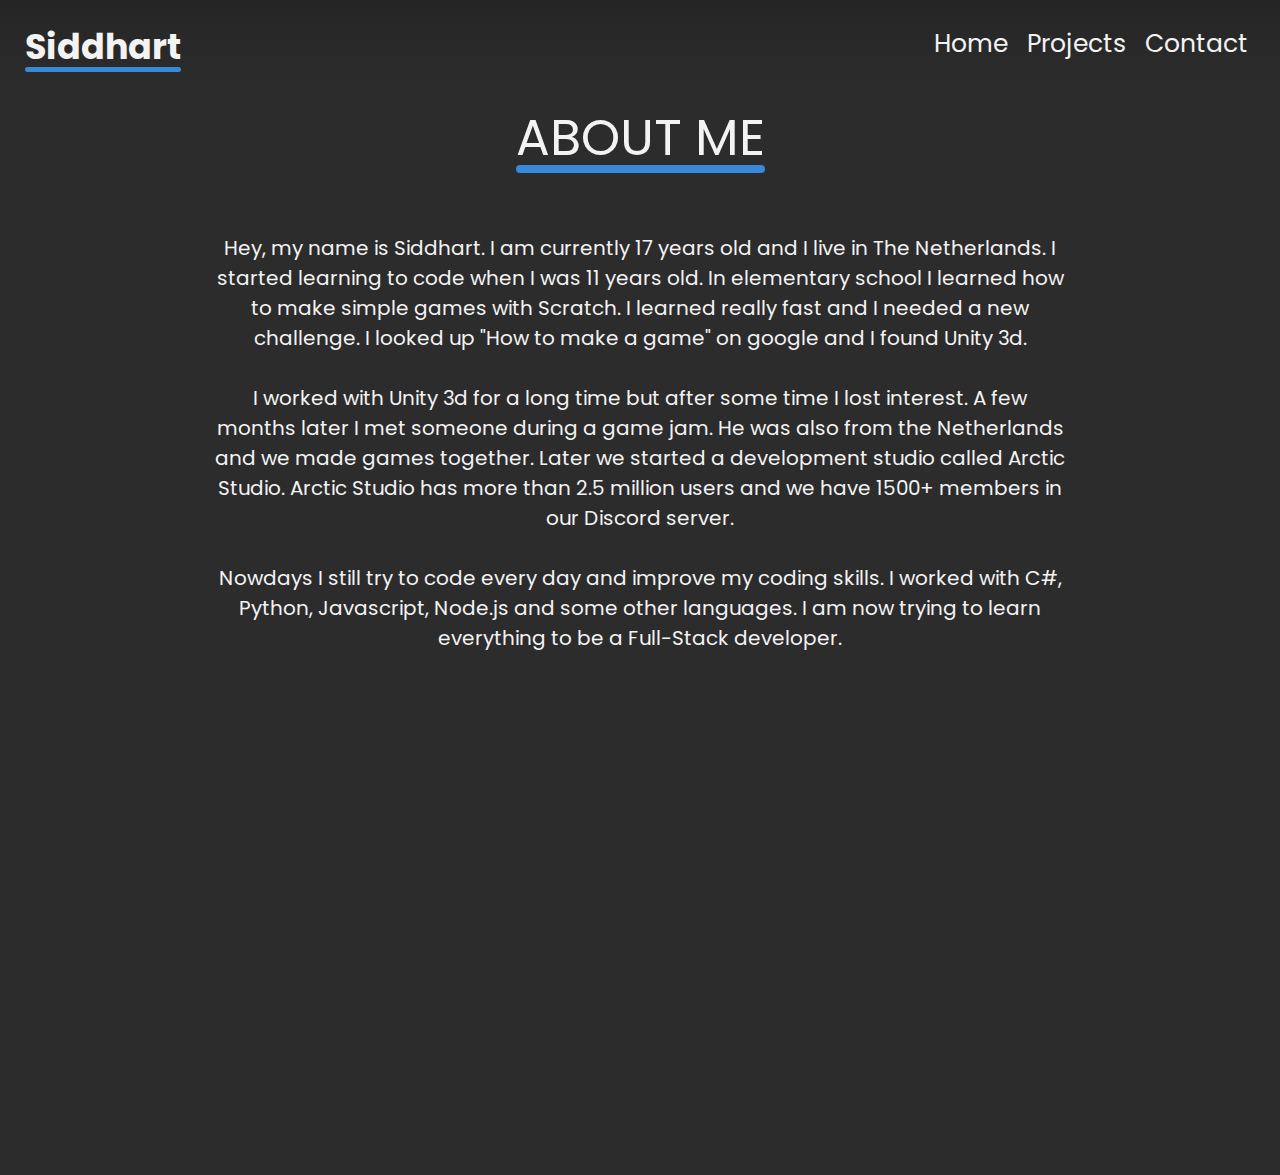
==== aboutme.html @ 413db073 "added some seo to the website" ====
<!DOCTYPE html>
<html lang="en">

<head>
    <meta charset="UTF-8">
    <meta http-equiv="X-UA-Compatible" content="IE=edge">
    <meta name="viewport" content="width=device-width, initial-scale=1.0">

    <link rel="stylesheet" href="https://use.fontawesome.com/releases/v5.8.1/css/all.css">
    <link rel="stylesheet" type="text/css" href="./css/index.css">
    <link rel="stylesheet" type="text/css" href="./css/projects.css">

    <!-- SEO-->
    <title>Siddhart's Portfolio - About Me</title>

    <link rel="apple-touch-icon" sizes="180x180" href="./favicon/apple-touch-icon.png">
    <link rel="icon" type="image/png" sizes="32x32" href="./favicon/favicon-32x32.png">
    <link rel="icon" type="image/png" sizes="16x16" href="./favicon/favicon-16x16.png">
    <link rel="manifest" href="./favicon/site.webmanifest">
    <link rel="mask-icon" href="./favicon/safari-pinned-tab.svg" color="#3b3b3b">
    <link rel="shortcut icon" href="./favicon/favicon.ico">
    <meta name="msapplication-TileColor" content="#cbfffe">
    <meta name="msapplication-config" content="./favicon/browserconfig.xml">
    <meta name="theme-color" content="#ffffff">

    <meta property="og:title" content="Siddhart's Portfolio" />
    <meta property="og:type" content="website" />
    <meta property="og:description" content="Get more information about me and check out my projects" />
    <meta property="og:url" content="https://siddhart.dev/" />
    <meta property="og:image" content="https://siddhart.dev/images/EMBED.png" />

    <meta name="keywords"
        content="Siddhart, siddhart, SiddhartSSG, Siddhart ssg, Arctic Studio siddhart, Sidd, Siddhartt, siddhartt, Free Games Bot Siddhart, Siddhart G, Siddhart SSG">
    <meta name="author" content="Siddhart SSG - Developer">
    <meta name="description" content="Hey, My name is Siddhart and I am a web developer.">
</head>

<body>
    <div class="content">
        <div class="main">
            <div class="nav">
                <div class="Left unselectable">
                    <h1 class="Title"><a href="/">Siddhart</a></h1>
                </div>
                <div class="Right unselectable">
                    <div class="LinkContainer">
                        <a href="/">Home</a>
                        <a href="/projects.html">Projects</a>
                        <a href="/contact.html">Contact</a>
                    </div>
                </div>
            </div>
        </div>

        <div class="AboutMe aboutmePage">
            <p class="paragraphTitle">ABOUT ME</p>
            <p class="paragraph">Hey, my name is Siddhart. I am currently 17 years old and I live in The Netherlands. I
                started learning
                to code when I was 11 years old. In elementary school I learned how to make simple games with Scratch. I
                learned really fast and I needed a new challenge. I looked up "How to make a game" on google and I found
                Unity 3d.
                <br>
                <br>
                I worked with Unity 3d for a long time but after some time I lost interest. A few months later I met
                someone during a game jam. He was also from the Netherlands and we made games together. Later we started
                a development studio called Arctic Studio. Arctic Studio has more than 2.5 million users and we have
                1500+ members in our Discord server.
                <br>
                <br>
                Nowdays I still try to code every day and improve my coding skills. I worked with C#, Python,
                Javascript, Node.js and some other languages. I am now trying to learn everything to be a Full-Stack
                developer.
            </p>
        </div>


        <footer>
            <div class="footericons">
                <a href="https://twitter.com/SiddhartSSG" target="_blank">
                    <div class="footericon"><i class="fab fa-twitter"></i></div>
                </a>
                <a href="https://discordapp.com/invite/wzF9qfC" target="_blank">
                    <div class="footericon"><i class="fab fa-discord"></i></div>
                </a>
                <a href="https://nl.linkedin.com/in/siddhart-ssg" target="_blank">
                    <div class="footericon" target="_blank"><i class="fab fa-linkedin"></i></div>
                </a>
                <a href="https://github.com/Siddhart" target="_blank">
                    <div class="footericon"><i class="fab fa-github"></i></div>
                </a>
            </div>
            <p class="footerCreds">© 2021 Siddhart. All Rights Reserved.</p>
        </footer>
    </div>
</body>

</html>
<script src="./js/index.js"></script>

<style>
    .main {
        position: relative;
        min-width: 0%;
        min-height: 0%;
        width: fit-content;
        height: fit-content;
    }
</style>
---- css/index.css ----
@import url('https://fonts.googleapis.com/css2?family=Poppins&display=swap');
:root {
    --background: #2C2C2C;
    --darkbackground: #1D1D1D;
    --blue: #3989da;
    --offwhite: #F3F3F3;
    --linkColor: #00C2FF;
    --projectsBackround: #292929;
}

* {
    font-family: 'Poppins', sans-serif;
    margin: 0;
    padding: 0;
}

::-webkit-scrollbar {
    width: 5px;
}

::-webkit-scrollbar-track {
    background: #dcdcdc;
    border-radius: 5px;
    margin-top: 90px;
}

::-webkit-scrollbar-thumb {
    background: #464646;
    border-radius: 5px
}

::-webkit-scrollbar-thumb:hover {
    background: #555
}

.content {
    width: 100%;
    height: 100%;
}

.url {
    color: var(--linkColor);
}

.unselectable {
    user-select: none;
    -moz-user-select: none;
    -khtml-user-select: none;
    -webkit-user-select: none;
    -o-user-select: none;
}

html, body {
    height: 100%;
    width: 100%;
    border: none;
    overflow-x: hidden;
    color: var(--offwhite);
    font-family: 'Montserrat', sans-serif;
    background: var(--background);
    scroll-behavior: smooth;
    min-height: 100vh;
}

.nav {
    position: fixed;
    width: 100%;
    height: fit-content;
    padding-bottom: 20px;
    background: rgb(38, 37, 37);
    background: linear-gradient(180deg, rgba(38, 37, 37, 1) 0%, rgba(44, 44, 44, 1) 100%);
    z-index: 10;
}

.Left {
    float: left;
    margin-top: 20px;
    margin-left: 25px;
}

.Title {
    font-size: 35px;
    border-radius: 10px;
    height: 5px;
    width: fit-content;
    box-shadow: 0 47px 0 0 var(--blue);
}

.navunderline {
    border-radius: 20px;
    height: 8px;
    width: fit-content;
    box-shadow: 0px 35px 0 -15px var(--blue);
}

typewriter {
    color: var(--blue);
}

.Title a {
    text-decoration: none;
    color: var(--offwhite);
}

.Right {
    float: right;
    margin-top: 25px;
    margin-right: 25px;
}

.LinkContainer {
    float: left;
}

.LinkContainer a {
    color: var(--offwhite);
    text-decoration: none;
    font-size: 25px;
    margin-left: 7.5px;
    margin-right: 7.5px;
}

.LinkContainer a:hover {
    cursor: pointer;
}

.hero {
    width: 100%;
    position: absolute;
    top: 50%;
    transform: translate(0px, -50%);
    text-align: center;
}

.hero .hero-title {
    font-size: 65px;
    text-shadow: 0px 4px 4px #0000004b;
    animation: HeyText 0.75s 1 0s ease;
}

.hero .hero-desc {
    margin-top: -10px;
    font-size: 35px;
    animation: HeyText 0.75s 1 0s ease;
}

.hero button {
    font-weight: lighter;
    margin-top: 25px;
    font-size: 25px;
    color: white;
    background-color: transparent;
    border: none;
    border: 1px solid var(--blue);
    padding: 2.5px 10px 2.5px 10px;
    border-radius: 5px;
    animation: HeyText 0.75s 1 0s ease;
}

.hero button {
    transition: 0.1s;
}

.hero button:hover {
    transition: 0.1s;
    cursor: pointer;
}

.hero button:focus {
    outline: none;
}

.hero-social {
    animation: FadeIn 1s 1 0s ease;
    position: absolute;
    z-index: 1;
    overflow: hidden;
    text-align: center;
    display: flex;
    justify-content: center;
    width: fit-content;
    left: 50%;
    transform: translate(-50%);
    margin-top: 225px;
}

.hero-social a {
    color: white;
}

.hero-social {
    display: flex;
    align-items: center;
    justify-content: center;
    text-transform: uppercase;
}

.hero-social:after, .hero-social:before {
    content: '';
    width: 25px;
    height: 3px;
    background: var(--blue);
    margin: 0 10px;
}

.IconContainer {
    width: 52px;
    height: 50px;
    justify-content: center;
    margin-left: 5px;
    margin-right: 5px;
    border: 2px solid var(--blue);
    border-radius: 50%;
}

.IconContainer:hover {
    color: rgb(155, 155, 155);
    cursor: pointer;
}

.fab {
    text-align: center;
    vertical-align: middle;
    font-size: 30px;
    margin-top: 10px;
}

.main {
    position: relative;
    min-width: 100%;
    min-height: 100%;
    width: fit-content;
    height: fit-content;
}

/* About Me */

.AboutMe {
    margin-top: 100px;
    height: fit-content;
    position: relative;
}

.paragraphTitle {
    margin-left: auto;
    margin-right: auto;
    font-size: 50px;
    border-radius: 10px;
    height: 8px;
    width: fit-content;
    box-shadow: 0 65px 0 0 var(--blue);
}

.paragraph {
    text-align: center;
    margin-top: 125px;
    margin-left: 65px;
    margin-right: 65px;
    font-size: 20px;
    width: 850px;
    margin-left: auto;
    margin-right: auto;
}

.Skills {
    margin-top: 100px;
    height: fit-content;
    position: relative;
    padding-bottom: 100px;
}

.skillsIconsFlexbox {
    width: 100%;
    height: fit-content;
    margin-top: 150px;
    display: flex;
    justify-content: center;
}

.skillsIconsFlexbox svg {
    width: 80px;
    height: 80px;
    margin-left: 15px;
    margin-right: 15px;
}

#progress {
    background: #1F1F1F;
    border-radius: 13px;
    height: 9px;
    width: 80px;
    margin-left: auto;
    margin-right: auto;
}

#progress:after {
    content: '';
    display: block;
    background: var(--progressColor);
    width: var(--progressAmount);
    height: 100%;
    border-radius: 9px;
}

/* Project cards */

.Projectscontainer {
    margin-top: 175px;
}

.ProjectCard {
    margin-left: auto;
    margin-right: auto;
    background-color: var(--projectsBackround);
    width: 1050px;
    height: 325px;
    margin-top: 40px;
    margin-bottom: 10px;
    box-shadow: 7.5px 7.5px 20px black;
}

.ProjectCard {
    transition: 0.25s;
}

.ProjectCard:hover {
    box-shadow: none;
    transition: 0.25s;
    box-shadow: 7.5px 7.5px 30px black;
}

.Cardtitle {
    font-size: 30px;
    margin-left: 20px;
    margin-top: 10px;
}

.CardParagraph {
    font-size: 17px;
    margin-top: 10px;
    margin-left: 20px;
    color: #C6C6C6;
    width: 425px;
    height: 150px;
    overflow: hidden;
}

.links {
    margin-left: 20px;
    font-size: 20px;
}

.links p a {
    color: var(--linkColor);
    text-decoration: none;
}

.links p a:hover {
    color: #3277BB;
}

.LeftCard {
    float: left;
}

.RightCard {
    float: right;
    height: 325px;
    width: 580px;
    overflow: hidden;
    text-align: center;
    position: relative;
}

.RightCard img {
    height: 100%;
}

.ProjectTechContainer {
    position: inherit;
    display: flex;
    margin-left: 15px;
    margin-top: 15px;
}

.ProjectTechContainer svg {
    width: 42px;
    height: 42px;
    margin-left: 5px;
    margin-right: 5px;
}

.moreProjects {
    text-align: center;
    font-size: 25px;
    margin-top: 55px;
    margin-bottom: 100px;
}

footer {
    width: 100%;
    height: fit-content;
    padding: 50px 0px 25px 0px;
    background-color: var(--darkbackground);
}

.footericons {
    display: flex;
    width: fit-content;
    height: fit-content;
    margin-left: auto;
    margin-right: auto;
}

.footericons a{
    color: white;
}

.footericon {
    margin-left: 10px;
    margin-right: 10px;
}

.footericon:hover {
    color: rgb(155, 155, 155);
    cursor: pointer;
}

.footerCreds {
    text-align: center;
    margin-top: 35px;
}


/* EMAIL FORM */

.emailForm{
    margin-top: 100px;
    width: fit-content;
    margin-left: auto;
    margin-right: auto;
}

.emailForm input{
    width: 250px;
    height: 35px;
    margin-bottom: 15px;
    background-color: transparent;
    color: white;
    border: 2px solid white;
    border-radius: 5px;
}

.emailForm input:focus{
    outline: none;
}

.emailForm input[type="text"]{
    padding-left: 10px
}

.emailForm textarea{
    width: 265px;
    max-width: 265px;
    height: fit-content;
    background-color: transparent;
    color: white;
    border: 2px solid white;
    border-radius: 5px;
    height: 100px;
    max-height: 200px;
}

.yep{
    text-align: center;
    margin-top: 50px;
}

.toAboutMe{
    margin-top: 25px;
    text-align: center;
    margin-left: auto;
    margin-right: auto;
    font-size: 21px;
}

.toAboutMe a{
    color: var(--linkColor);
}

.nav{
    top: 0;
}

.paragraphTitle{
    margin-top: 100px;
}

/* RESPONSIVE */

@media screen and (max-width: 1100px) {

    .RightCard{
        width: 525px;
    }

    .LeftCard {
        float: none;
    }

    .ProjectCard {
        width: fit-content;
        height: fit-content;
        margin-left: auto;
        margin-right: auto;
        padding-left: 10px;
        padding-right: 10px;
    }
    .RightCard {
        float: none;
        margin-top: 25px;
        width: 100%;
        height: 325px;
        overflow: hidden;
        padding-bottom: 10px;
    }
    .RightCard img {
        width: auto;
        border-radius: 5px;
    }
}

@media screen and (max-width: 650px) {

    .Title{
        display: none;
    }
    .ProjectCard {
        width: 95%;
        height: fit-content;
        margin-left: auto;
        margin-right: auto;
        padding-left: 10px;
        padding-right: 10px;
    }
    .CardParagraph {
        width: 90%;
    }
    .RightCard {
        width: 95%;
        margin-left: auto;
        margin-right: auto;
    }
    .hero-social {
        margin-top: 250px;
    }
    .hero .hero-title {
        font-size: 45px;
        text-shadow: 0px 4px 4px #0000004b;
    }
    .hero .hero-desc {
        font-size: 25px;
        text-shadow: 0px 4px 4px #0000004b;
    }
    .hero .hero-button {
        font-size: 20px;
    }
    
    /*nav*/
    .LinkContainer {
        float: none;
        text-align: center;
        margin-left: auto;
        margin-right: auto;
    }
    .LinkContainer a {
        color: var(--offwhite);
        text-decoration: none;
        font-size: 25px;
        margin-left: 7.5px;
        margin-right: 7.5px;
    }
    .Right {
        float: none;
        margin-top: 25px;
        margin-right: 0px;
    }
    .Title {
        font-size: 35px;
        border-radius: 10px;
        height: 5px;
        width: 100%;
        box-shadow: 0 47px 0 0 var(--blue);
    }
    .Left {
        width: fit-content;
        margin-top: 20px;
        margin-left: 25px;
    }
    .skillsIconsFlexbox {
        width: 100%;
        height: fit-content;
        margin-top: 150px;
        display: grid;
        grid-template-columns: repeat(2, 160px);
        justify-content: center;
    }
    .skillsIconsFlexbox svg {
        margin-left: auto;
        margin-right: auto;
        text-align: center;
        width: 80px;
        height: 80px;
        margin-left: 15px;
        margin-right: 15px;
    }
    .SkillIcon {
        margin-top: 35px;
        margin-left: auto;
        margin-right: auto;
        text-align: center;
    }
}

@media screen and (max-width: 850px) {
    .paragraph{
        width: 90%;
    }
}

@media screen and (max-width: 515px) {
    .ProjectCard {
        width: 75%;
        padding-bottom: 15px;
    }
    .RightCard {
        display: none;
    }
    .links {
        margin-top: 10px;
    }
    .hero-social {
        margin-top: 100px;
    }
    .paragraph {
        text-align: center;
        margin-top: 125px;
        margin-left: 10px;
        margin-right: 10px;
        font-size: 18px;
    }
}

/* ANIMATIONS */

@keyframes HeyText {
    0% {
        transform: translateY(-50px);
        opacity: 0;
    }
    99% {
        opacity: 1;
        transform: rotate(xx) translateY(0px);
    }
}

@keyframes FadeIn {
    0% {
        opacity: 0;
    }
    99% {
        opacity: 1;
    }
}

.aboutmePage{
    height: 100%;
}

.contactmePage{
    height: 100%;
}

.sendEmailButton{
   margin-left:auto;
   margin-right: auto;
   width: fit-content;

   margin-top:30px;
}

.sendEmailButton button{
    font-size: 21px;
    color: white;
    text-decoration: none;
    padding: 5px 10px;
    background-color: var(--blue);
    border-radius: 7.5px;

    border: none;
}

.sendEmailButton:hover{
    transform: scale(1.05);
    transition: 0.1s;
}
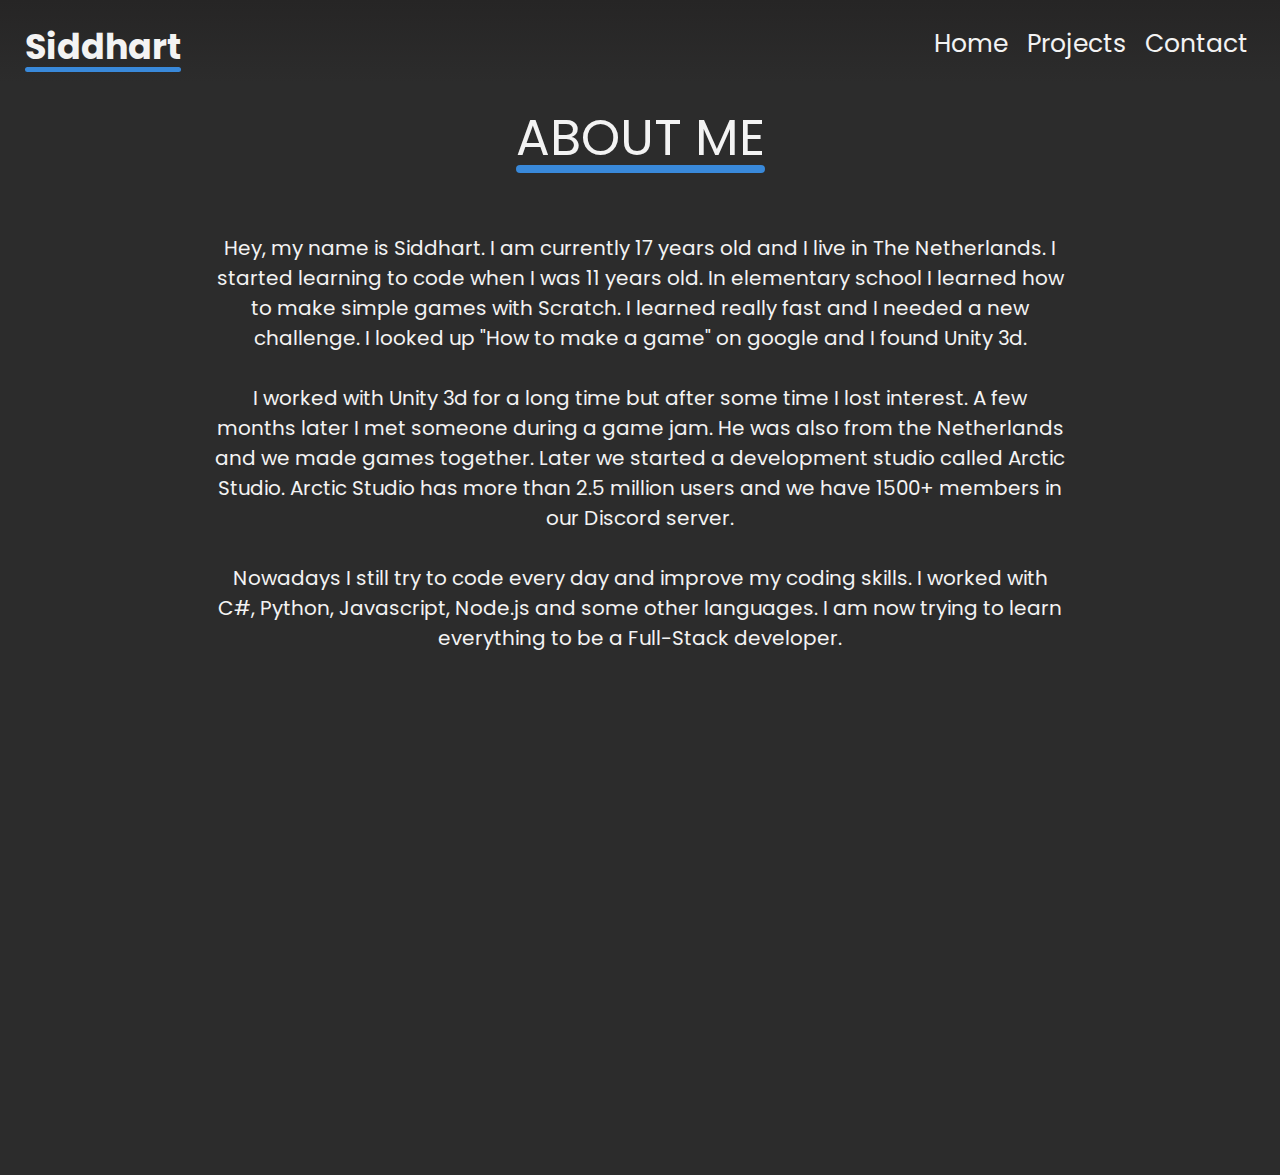
==== commit f3df49de: "Update aboutme.html" ====
--- a/aboutme.html
+++ b/aboutme.html
@@ -67,7 +67,7 @@
                 1500+ members in our Discord server.
                 <br>
                 <br>
-                Nowdays I still try to code every day and improve my coding skills. I worked with C#, Python,
+                Nowadays I still try to code every day and improve my coding skills. I worked with C#, Python,
                 Javascript, Node.js and some other languages. I am now trying to learn everything to be a Full-Stack
                 developer.
             </p>
@@ -76,16 +76,16 @@
 
         <footer>
             <div class="footericons">
-                <a href="https://twitter.com/SiddhartSSG" target="_blank">
+                <a href="https://twitter.com/SiddhartSSG" target="_blank" rel="noopener">
                     <div class="footericon"><i class="fab fa-twitter"></i></div>
                 </a>
-                <a href="https://discordapp.com/invite/wzF9qfC" target="_blank">
+                <a href="https://discordapp.com/invite/wzF9qfC" target="_blank" rel="noopener">
                     <div class="footericon"><i class="fab fa-discord"></i></div>
                 </a>
-                <a href="https://nl.linkedin.com/in/siddhart-ssg" target="_blank">
-                    <div class="footericon" target="_blank"><i class="fab fa-linkedin"></i></div>
+                <a href="https://nl.linkedin.com/in/siddhart-ssg" target="_blank" rel="noopener">
+                    <div class="footericon" target="_blank" rel="noopener"><i class="fab fa-linkedin"></i></div>
                 </a>
-                <a href="https://github.com/Siddhart" target="_blank">
+                <a href="https://github.com/Siddhart" target="_blank" rel="noopener">
                     <div class="footericon"><i class="fab fa-github"></i></div>
                 </a>
             </div>
@@ -105,4 +105,4 @@
         width: fit-content;
         height: fit-content;
     }
-</style>+</style>
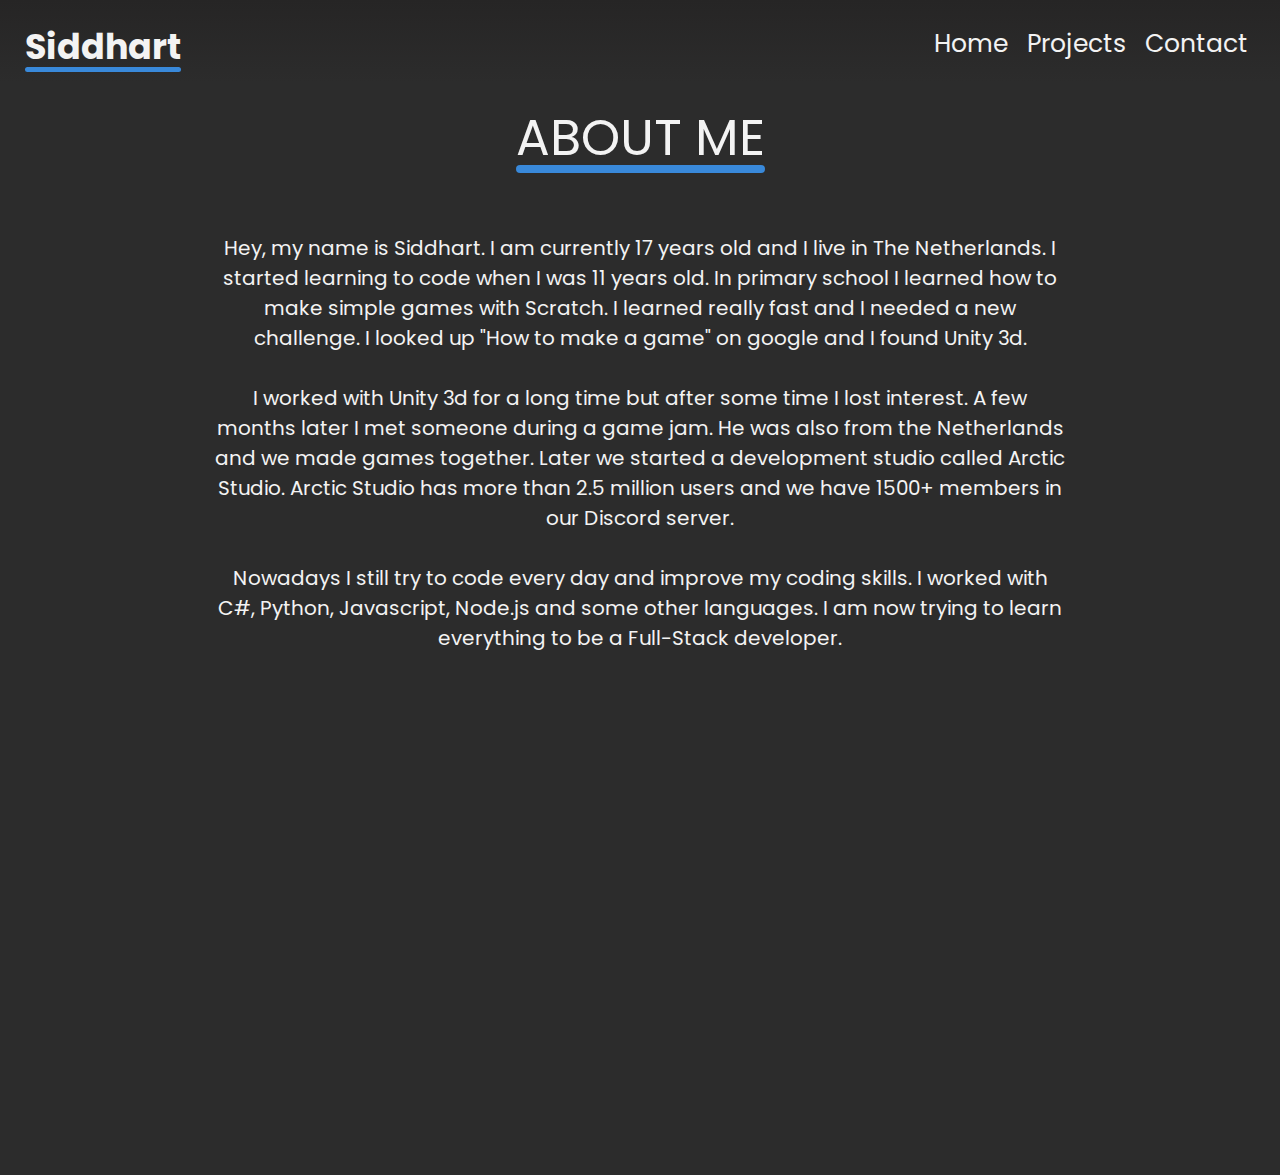
==== commit 27b755c0: "Update aboutme.html" ====
--- a/aboutme.html
+++ b/aboutme.html
@@ -56,7 +56,7 @@
             <p class="paragraphTitle">ABOUT ME</p>
             <p class="paragraph">Hey, my name is Siddhart. I am currently 17 years old and I live in The Netherlands. I
                 started learning
-                to code when I was 11 years old. In elementary school I learned how to make simple games with Scratch. I
+                to code when I was 11 years old. In primary school I learned how to make simple games with Scratch. I
                 learned really fast and I needed a new challenge. I looked up "How to make a game" on google and I found
                 Unity 3d.
                 <br>
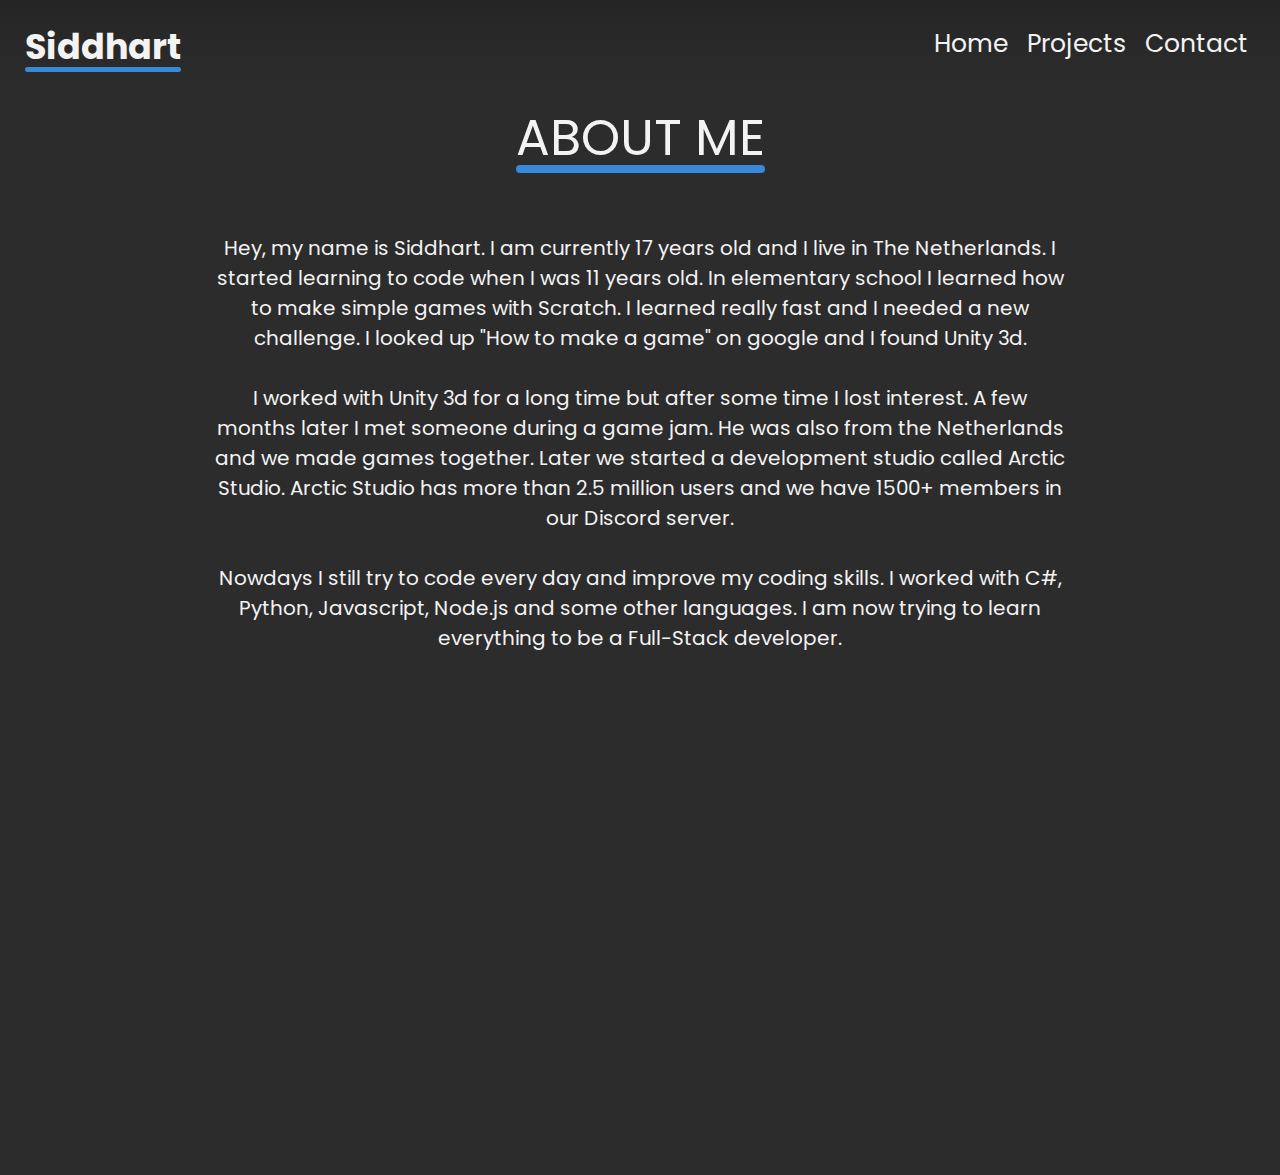
==== commit c89b6557: "Added GA" ====
--- a/aboutme.html
+++ b/aboutme.html
@@ -56,7 +56,7 @@
             <p class="paragraphTitle">ABOUT ME</p>
             <p class="paragraph">Hey, my name is Siddhart. I am currently 17 years old and I live in The Netherlands. I
                 started learning
-                to code when I was 11 years old. In primary school I learned how to make simple games with Scratch. I
+                to code when I was 11 years old. In elementary school I learned how to make simple games with Scratch. I
                 learned really fast and I needed a new challenge. I looked up "How to make a game" on google and I found
                 Unity 3d.
                 <br>
@@ -67,7 +67,7 @@
                 1500+ members in our Discord server.
                 <br>
                 <br>
-                Nowadays I still try to code every day and improve my coding skills. I worked with C#, Python,
+                Nowdays I still try to code every day and improve my coding skills. I worked with C#, Python,
                 Javascript, Node.js and some other languages. I am now trying to learn everything to be a Full-Stack
                 developer.
             </p>
@@ -106,3 +106,13 @@
         height: fit-content;
     }
 </style>
+
+<!-- Global site tag (gtag.js) - Google Analytics -->
+<script async src="https://www.googletagmanager.com/gtag/js?id=G-NHFN3G9R73"></script>
+<script>
+  window.dataLayer = window.dataLayer || [];
+  function gtag(){dataLayer.push(arguments);}
+  gtag('js', new Date());
+
+  gtag('config', 'G-NHFN3G9R73');
+</script>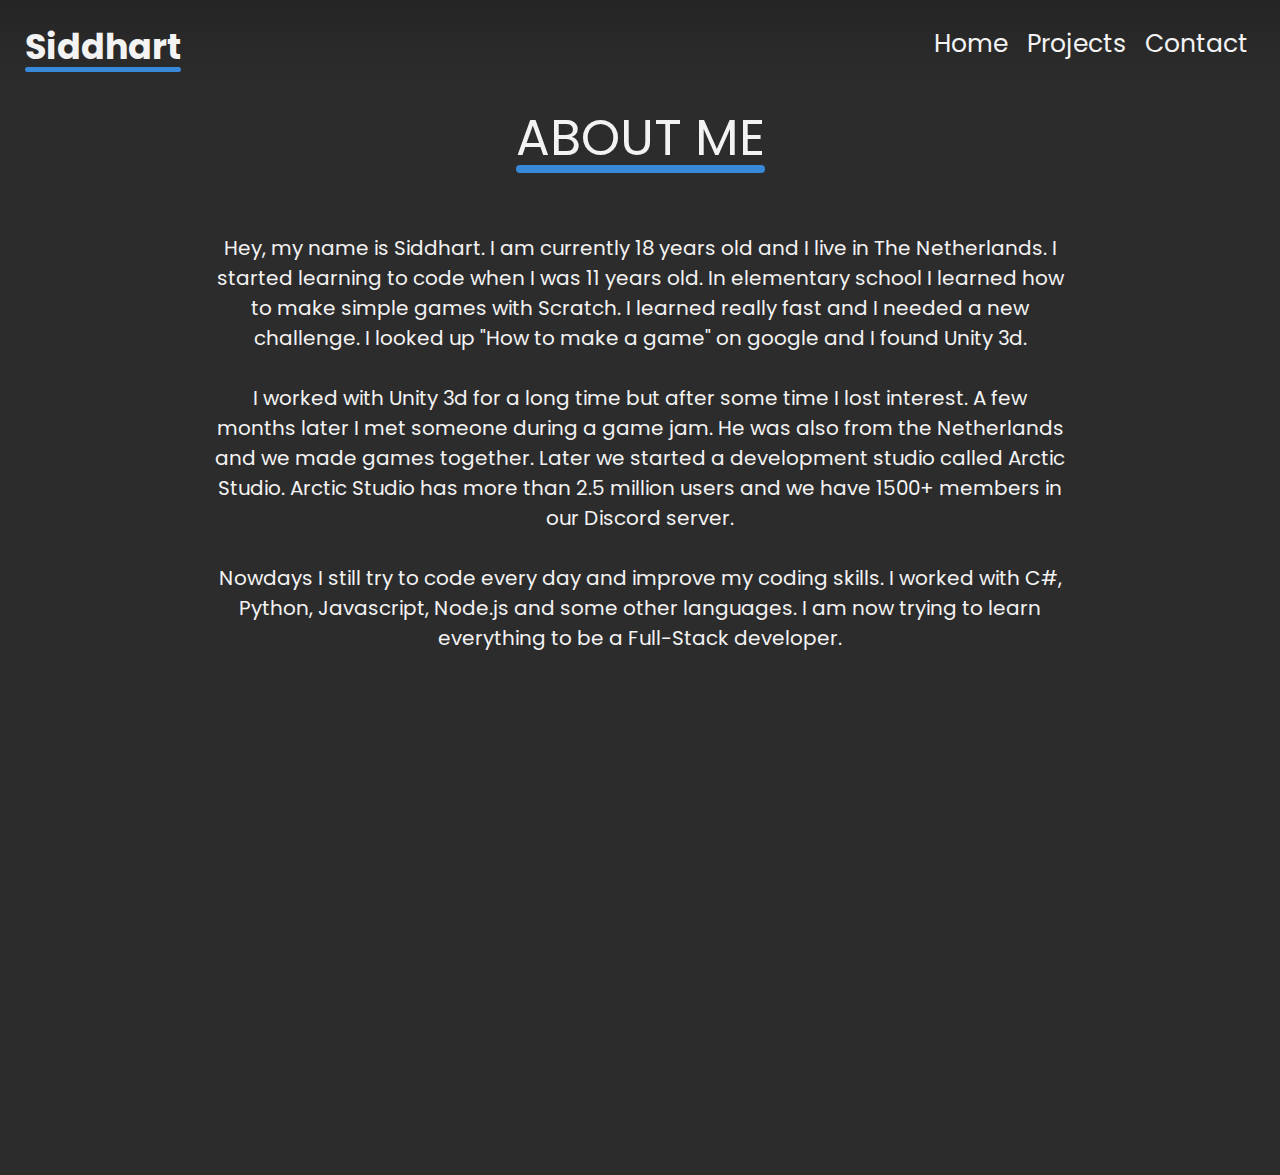
==== commit e3cdb07e: "Update aboutme.html" ====
--- a/aboutme.html
+++ b/aboutme.html
@@ -54,7 +54,7 @@
 
         <div class="AboutMe aboutmePage">
             <p class="paragraphTitle">ABOUT ME</p>
-            <p class="paragraph">Hey, my name is Siddhart. I am currently 17 years old and I live in The Netherlands. I
+            <p class="paragraph">Hey, my name is Siddhart. I am currently 18 years old and I live in The Netherlands. I
                 started learning
                 to code when I was 11 years old. In elementary school I learned how to make simple games with Scratch. I
                 learned really fast and I needed a new challenge. I looked up "How to make a game" on google and I found
@@ -106,7 +106,6 @@
         height: fit-content;
     }
 </style>
-
 <!-- Global site tag (gtag.js) - Google Analytics -->
 <script async src="https://www.googletagmanager.com/gtag/js?id=G-NHFN3G9R73"></script>
 <script>
@@ -115,4 +114,4 @@
   gtag('js', new Date());
 
   gtag('config', 'G-NHFN3G9R73');
-</script>+</script>
